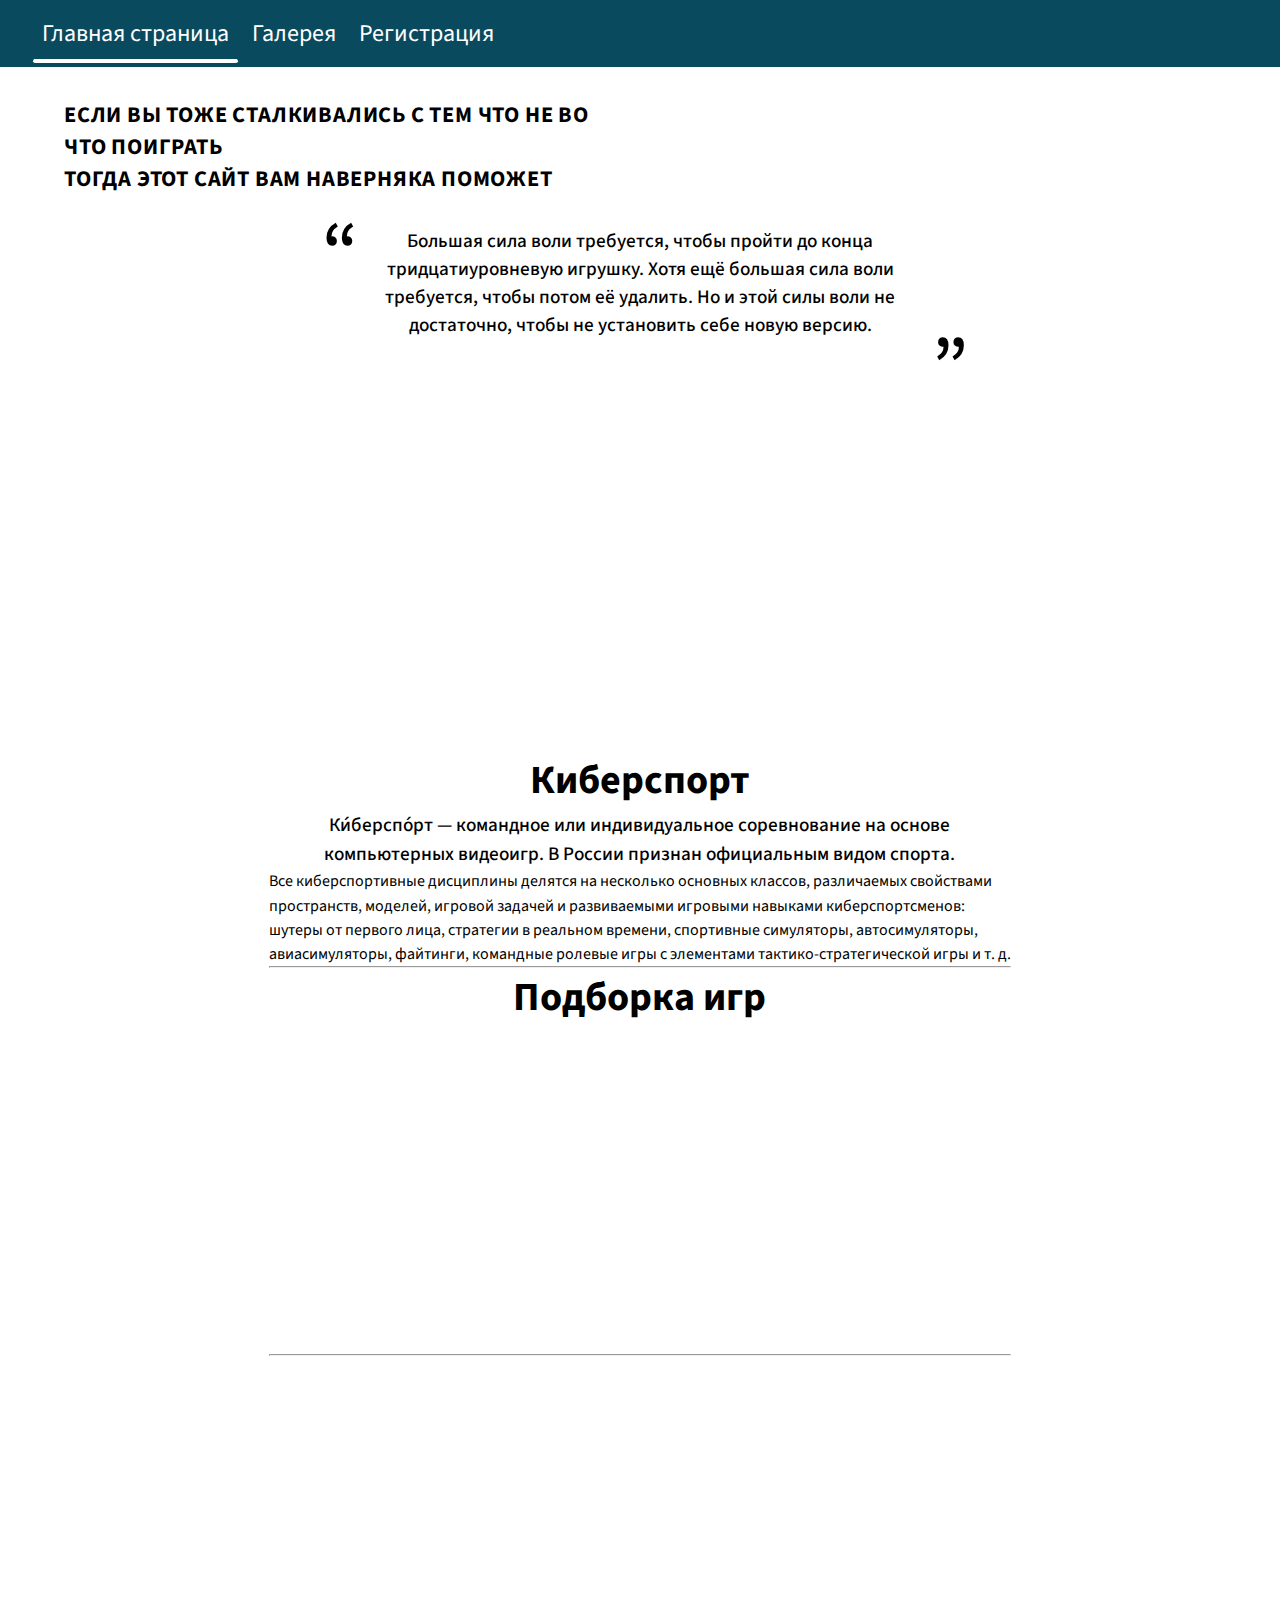
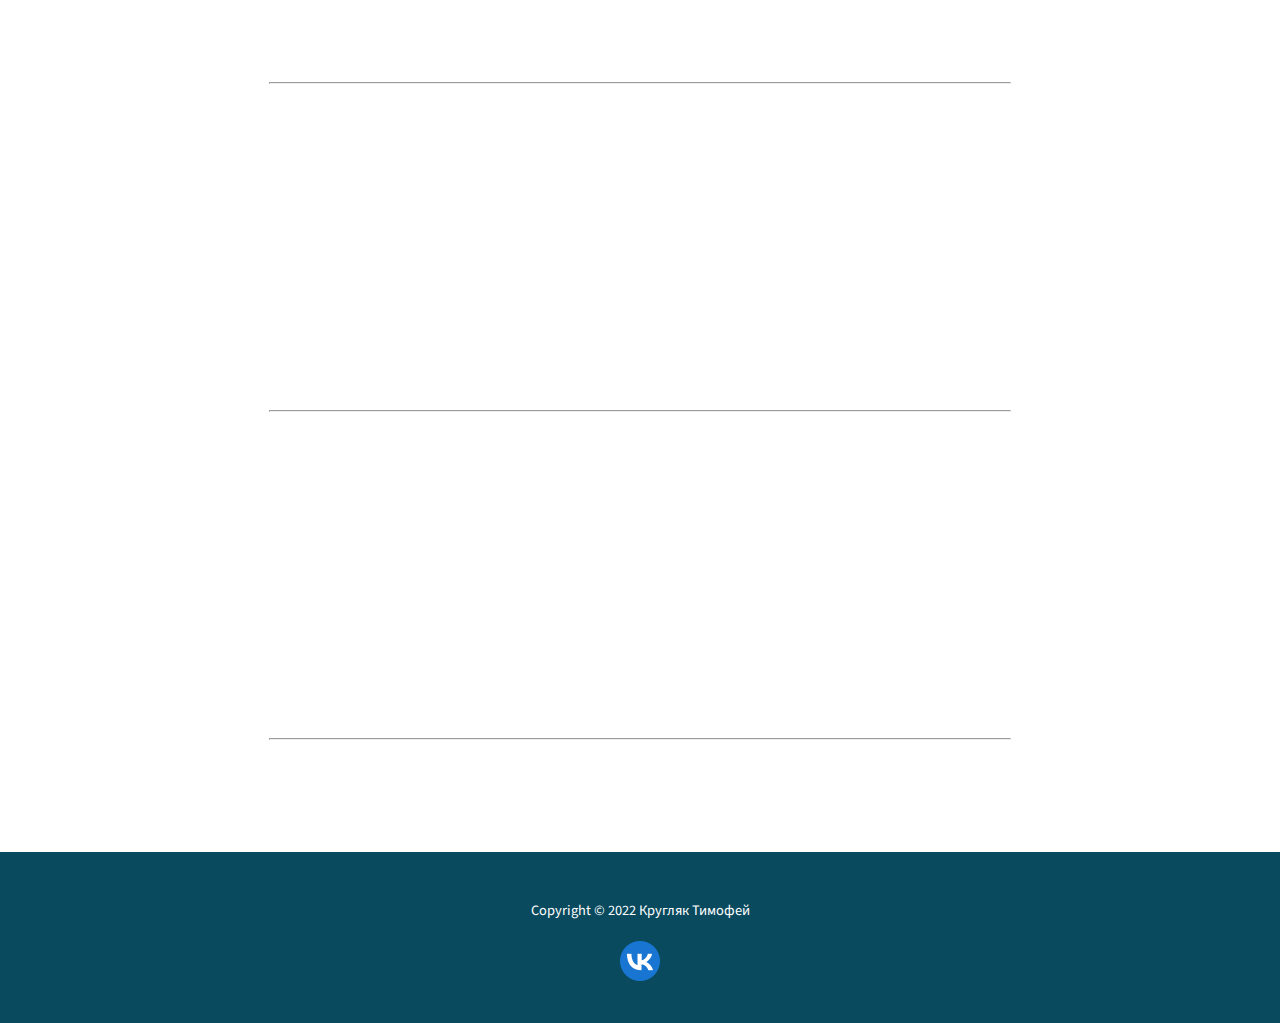
==== project/index.html @ 3a26e7e5 "Add files via upload" ====
<!DOCTYPE html>
<html lang="en">
<head>
    <meta charset="UTF-8">
    <meta http-equiv="X-UA-Compatible" content="IE=edge">
    <meta name="viewport" content="width=device-width, initial-scale=1.0">
    <title>Document</title>
    <link rel="stylesheet" href="style.css">
    <link rel="stylesheet" href="undo.css">
    <link href="https://unpkg.com/aos@2.3.1/dist/aos.css" rel="stylesheet">
    <script src="https://unpkg.com/aos@2.3.1/dist/aos.js"></script>
</head>
<body>
    <script>
        AOS.init();
      </script>
    <header>
        <nav>
            <a href="index.html" class="active">Главная страница</a>
            <a href="galary.html" >Галерея</a>
            <a href="reg.html" >Регистрация</a>
        </nav>
        <div class="header_img_container">
          <a href="https://www.youtube.com/watch?v=rdKFcoRB6pQ&ab_channel=PatauDodik" target="_blank"><img  src="img/icons8-сломанный-робот-64.png" alt=""></a>
        </div>
    </header>
    <main>
        <section class="hero">
            <div class="hero-left">
                <h1>Если вы тоже сталкивались с тем что не во что поиграть<br>тогда этот сайт вам наверняка поможет</h1>
            
            </div>
            <div class="hero-right">
                <img src="img/машина.jfif" alt="">
            </div>
        </section>
        <section class="quote">
            <h2>Большая сила воли требуется, чтобы пройти до конца тридцатиуровневую игрушку. Хотя ещё большая сила воли требуется, чтобы потом её удалить. Но и этой силы воли не достаточно, чтобы не установить себе новую версию.</h2>
        </section>
            <video src="Вот это спорт! КИБЕРСПОРТ.mp4" type="" autoplay muted loop="loop"></video>
        </section>
        <div class="deskription">
            <h2>Киберспорт</h2>
            <h3>Ки́берспо́рт — командное или индивидуальное соревнование на основе компьютерных видеоигр. В России признан официальным видом спорта.</h3>
            <p>Все киберспортивные дисциплины делятся на несколько основных классов, различаемых свойствами пространств, моделей, игровой задачей и развиваемыми игровыми навыками киберспортсменов: шутеры от первого лица, стратегии в реальном времени, спортивные симуляторы, автосимуляторы, авиасимуляторы, файтинги, командные ролевые игры с элементами тактико-стратегической игры и т. д.</p>
        <hr>
            <h2>Подборка игр</h2>
        <div data-aos="fade-left" data-aos-delay="200" data-aos-duration="800"    class="feature">
            <div class="feature_image margin">
                <img src="img/паладинс.jpg" alt="">
            </div>
            <div class="feature_text margin">
                <p>Paladins: Чемпионы королевства - это free-to-play шутер от первого лица, завязанный на классах персонажей.
                    Игра основана на красочном фэнтезийном сеттинге с участием чемпионов, играбельных персонажей, у которых есть своё уникальное оружие и навыки.</p>
            </div>
        </div>
        <hr>
        <div data-aos="fade-right" data-aos-delay="200" data-aos-duration="800"    class="feature">
            <div class="feature_image margin">
                <img src="img/овервотч.jpg " alt="">
            </div>
            <div class="feature_text margin">
                <p>Overwatch — многопользовательская компьютерная игра в жанре шутера от первого лица, разработанная и выпущенная компанией Blizzard Entertainment в 2016 году для Windows, PlayStation 4 и Xbox One и в 2019 году для Nintendo Switch.</p>
            </div>
        </div>
        <hr>
        <div data-aos="fade-left" data-aos-delay="200" data-aos-duration="800"  class="feature">
            <div class="feature_image margin">
                <img src="радуга.webp" alt="">
            </div>
            <div class="feature_text margin">
                <p>Tom Clancy’s Rainbow Six Осада) — тактический шутер от первого лица, разработанный Ubisoft для Windows, Xbox One и PlayStation 4. Игра была анонсирована Ubisoft 9 июня 2014 года на E3 и выпущена 1 декабря 2015 года, а ровно через пять лет, 1 декабря 2020 года, игра вышла для PlayStation 5 и Xbox Series X/S. Проект стал преемником закрытого Patriots. В геймплее сделан упор на разрушаемость окружающей обстановки и тактическое взаимодействие игроков.</p>
            </div>
        </div>
        <hr>
        <div data-aos="fade-right" data-aos-delay="200" data-aos-duration="800"    class="feature">
            <div class="feature_image margin">
                <img src="кс.jfif" alt="">
            </div>
            <div class="feature_text margin">
                <p> игроки делятся на две команды: террористов и подразделений специального назначения, после чего сражаются друг с другом несколько раундов, по результатам которых определяется команда-победитель. Игроку доступны разные режимы игры, меняющие условия поединка между командами, а также игра с ботами.</p>
            </div>
        </div>
        <hr>
        <div id="scrollTop">
            <img src="img/icons8-толстая-стрелка-вверх-64.png" alt="">
        </div>
        <script>
            document.querySelector('#scrollTop').addEventListener('click', ()=> {
                window.scrollTo({
                    top: 0,
                    behavior: "smooth"
                });
            })
        </script>
    </main>
    <footer>
        <div class="footer-container">
            <div class="icons-container"></div>
            <p>Copyright &copy; 2022 Кругляк Тимофей</p>
            <a href=""><img src="icons8-vk-в-круге-48.png" alt=""></a>
        </div>
    </footer>
</body>
</html>
---- project/style.css ----
@import url('https://fonts.googleapis.com/css2?family=Caveat:wght@400;700&family=Fira+Sans+Condensed:wght@400;500;700&family=Montserrat:wght@800&family=Neucha&family=Playfair+Display:wght@500&family=Source+Sans+Pro&display=swap');
* {
    margin: 0;
    padding: 0;
    box-sizing: border-box;
    font-family: 'Caveat', cursive;
font-family: 'Fira Sans Condensed', sans-serif;
font-family: 'Montserrat', sans-serif;
font-family: 'Neucha', cursive;
font-family: 'Playfair Display', serif;
font-family: 'Source Sans Pro', sans-serif;
}
body{
    overflow-x: hidden;
}
:root {
    --main-color:#094a5e;
    --second-color:#8B63A6 ;
}
header {
    width: 100%;
    padding: 1rem 2rem;
    background-color:var(--main-color);
    display: flex;
    align-items: center;
    justify-content: space-between;
}

nav > a {
    padding: 0.5rem;
    border: 2px solid transparent;
    text-decoration: none;
    font-size: 1.5rem;
    border-radius: 4px;
    color: white;
    transition: 0.3s ease;
}
nav > a:hover {
    background-color: #1e5d70;
    border-bottom: 4px solid white;
}
.active  {
    border-bottom: 4px solid white;
}
img {
    width: 100%;
    height: auto;
}
.header_img_container{
    width: 50px;
}
main{
    width: 90%;
    margin: 2rem auto;
}
.hero {
    display: flex;
    align-items: center;
}
.hero-left, .hero-right{
    flex: 50%;
    width: 50%;

}

.hero-left > h1 {
    font-size: 1.4rem;
    text-transform: uppercase;
    letter-spacing: 0.05rem;
    padding-right: 1rem;
}
.quote {
    width: 50%;
    margin: 2rem auto;
}
.quote > h2 {

    font-size: 1.2rem;
    font-weight: 500;
    height: fit-content;
    position: relative;
    text-align: center;
}
.quote > h2::after {
    content: "\201D";
    font-size: 5rem;
    position: absolute;
    right: -40px;
}
.quote > h2::before {
    content: "\201C";
    font-size: 5rem;
    position: absolute;
    left: -30px;
    top: -30px;
}
.video {
    width: 100%;
    margin-top: 4rem;
}
 video {
    width: 100%;
    margin: 5rem 0;
}
.column > img {
    transition: 0.4s ease-in-out;
}
.column > img:hover {
    transform: scale(1.14);
}
.deskription{
    width: 70%;
    display: flex;
    flex-direction: column;
    justify-content: center;
    padding: 2rem;
    margin: 2rem auto;
    border-radius: 1rem;
    text-align: center;
}
.deskription > h2 {
    font-size: 2.5rem;
    line-height: 151%;
    font-weight: 700;
}
.deskription > h3 {
    font-size: 1.2rem;
    line-height: 151%;
    font-weight: 500;
    color: black;
}
    .deskription > p {
        font-size: 1rem;
        line-height: 151%;
        margin-top: 0,4rem;
        text-align: left;
    }
.feature {
    display: flex;
    flex-direction: row-reverse;
    margin: 1rem 0;
    gap: 2rem;
}
.feature_image > img {
    width: 256px;
    height: 256px;
    object-fit: fill;
}
.feature_img {
    flex: 1;
}
.feature:nth-of-type(even) {
    flex-direction: row;
}
#scrollTop {
    width: 64px;
    height: 64px;
    position: fixed;
    bottom: 20px;
    right: 0px;
}
.form {
    width: 300px;
    display: flex;
    flex-direction: column;
    align-items: center;
    padding: 2rem 0.5rem;
    justify-content: center;
    background-color: #1e5d70;
    margin: 3rem auto;
    gap: 0.5rem;
}
.form > input{
    padding: 0.5rem 1rem;
    border-radius: 4px;
    width: 90%;
    border: none;
}
.form > input:focus{
    border:3px  solid #8B63A6 ; 
    outline: none;
} 
.form > textarea {
    padding: 0.5rem 1rem;
    border: none;
    border-radius: 3px;
    width: 90%;
    resize: vertical;
}
.form > textarea:focus{
    border:3px  solid #8B63A6 ; 
    outline: none;
} 
.form > button {
    padding: 0.5rem 1rem;
    border: none;
    border-radius: 3px;
    width: 90%;
}
.margin{
    margin-top: 2rem;
}
footer{
    margin-top: 5rem;
    padding: 2rem 3rem;
    width: 100%;
    background-color: var(--main-color);
}
.footer-container{
    display: flex;
    gap: 1rem;
    align-items: center;
    justify-content: center;
    flex-direction: column;
}
.footer-container > h3 {
    color: white;
    font-size: 1.1rem;
}
.footer-container > p {
    color: white;
    font-size: 0.9rem;
}
.icons-container {
    display: flex;
    gap: 0.3rem;
    flex-wrap: wrap;
}
.icons-container > img {
    width: 48px;
    height: 48px;
    object-fit: cover;
}
---- project/undo.css ----
* {
	margin: 0;
	padding: 0;
	box-sizing: border-box;
}
img {
	width: 100%;
	object-fit: cover;
	height: auto;
}

:link,:visited { text-decoration:none }
ul,ol { list-style:none }
h1,h2,h3,h4,h5,h6,pre,code { font-size:1em; }
ul,ol,li,h1,h2,h3,h4,h5,h6,pre,form,body,html,p,blockquote,fieldset,input
{ margin:0; padding:0 }
a img,:link img,:visited img { border:none }
address { font-style:normal }
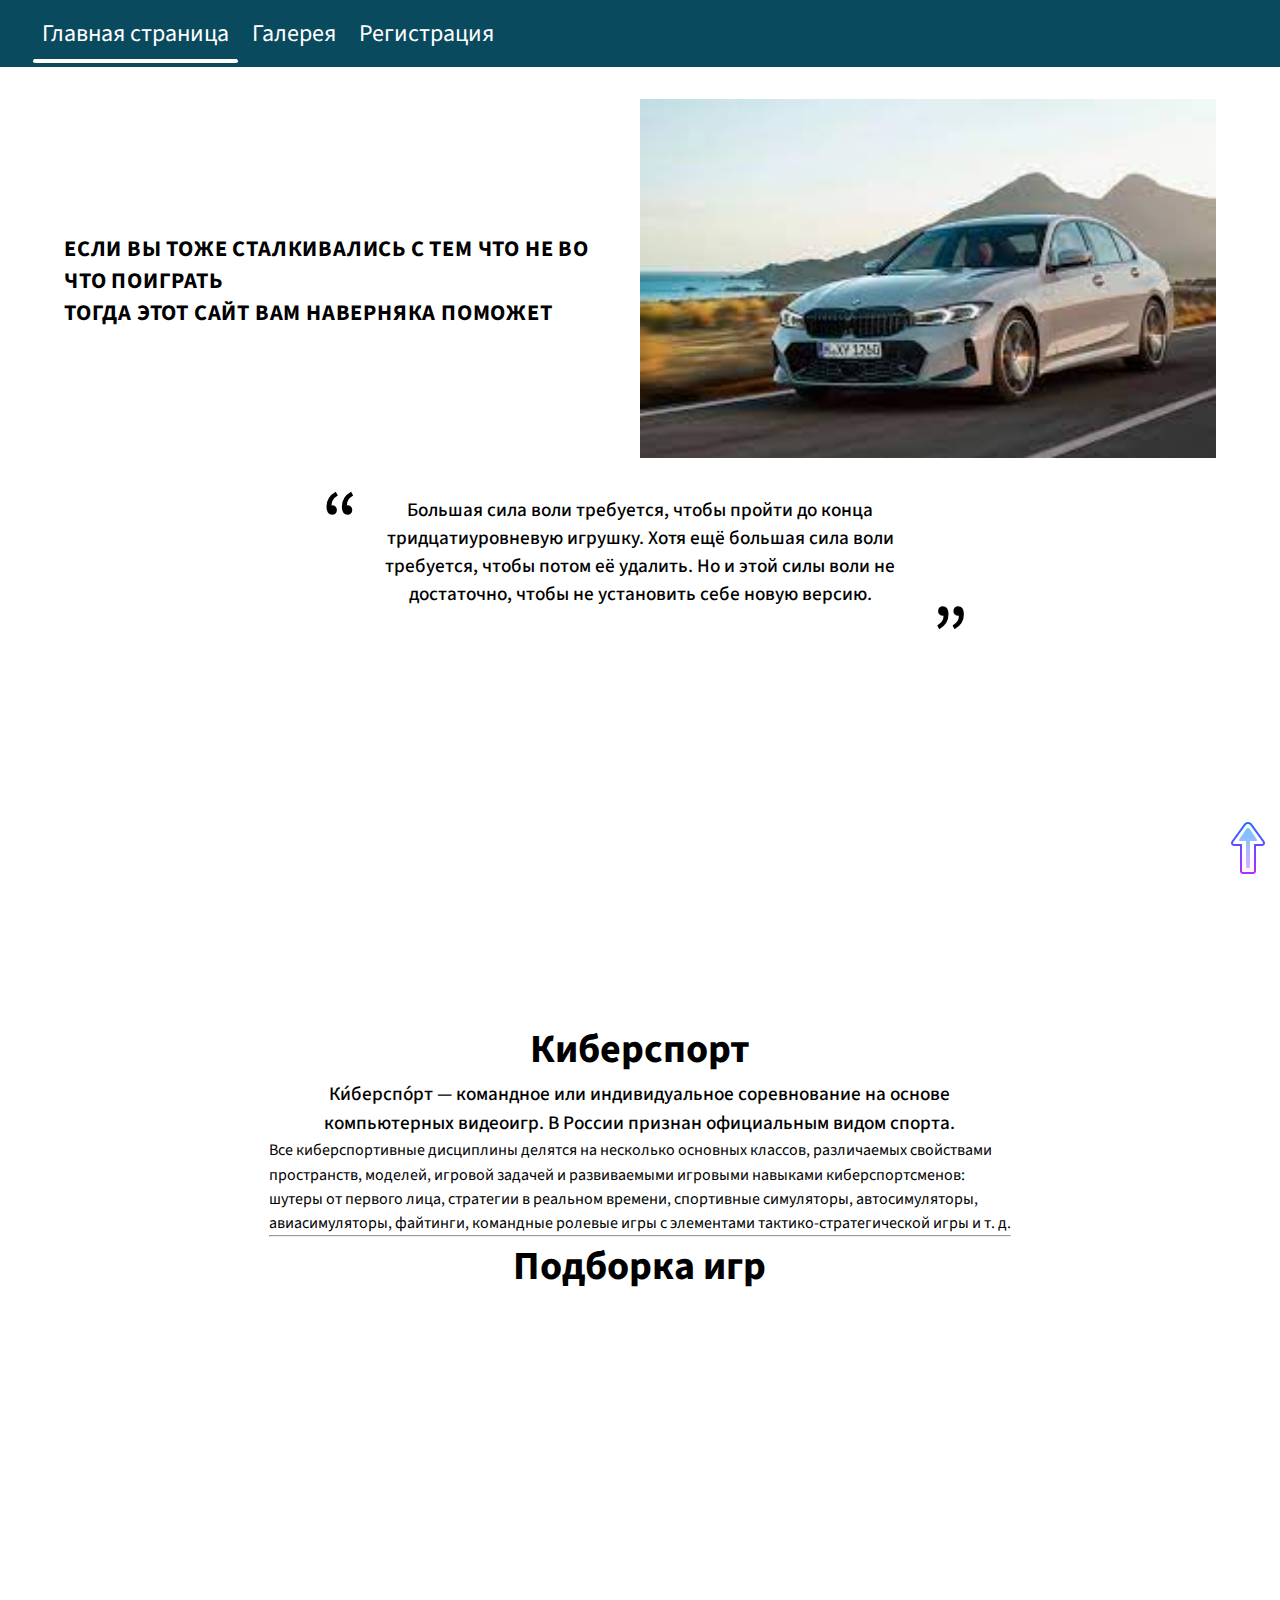
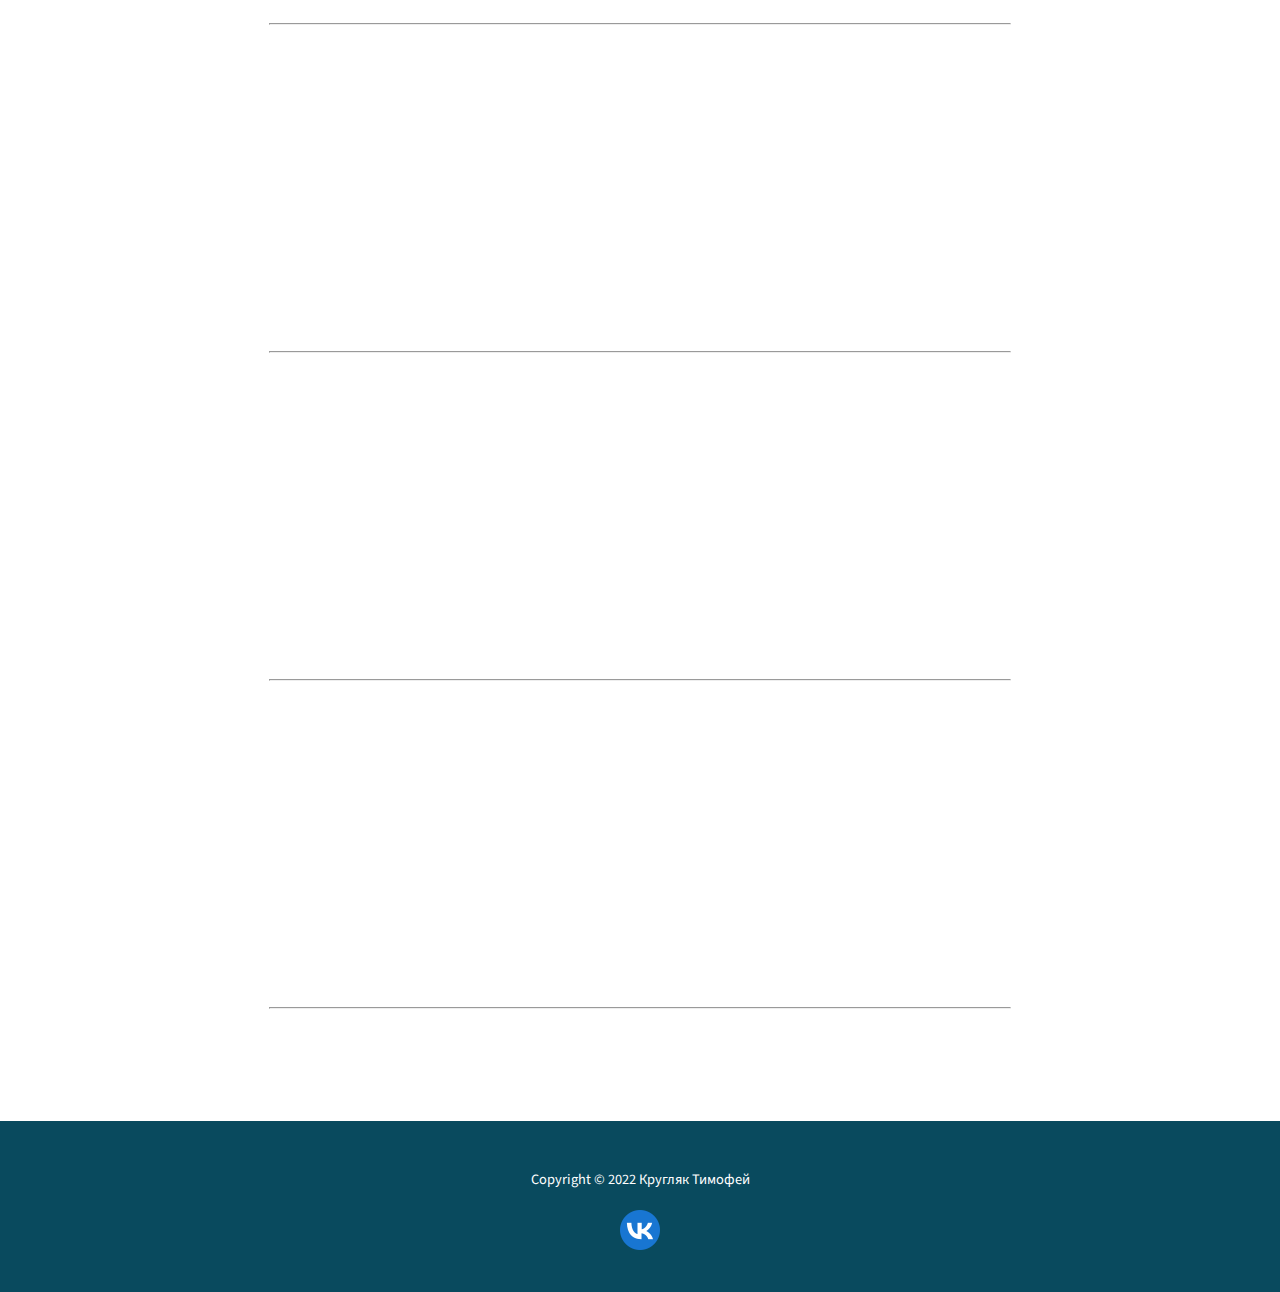
==== commit 63b6cdfb: "Add files via upload" ====
--- a/project/index.html
+++ b/project/index.html
@@ -31,7 +31,7 @@
             
             </div>
             <div class="hero-right">
-                <img src="img/машина.jfif" alt="">
+                <img src="машина.jfif" alt="">
             </div>
         </section>
         <section class="quote">
@@ -47,7 +47,7 @@
             <h2>Подборка игр</h2>
         <div data-aos="fade-left" data-aos-delay="200" data-aos-duration="800"    class="feature">
             <div class="feature_image margin">
-                <img src="img/паладинс.jpg" alt="">
+                <img src="паладинс.jpg" alt="">
             </div>
             <div class="feature_text margin">
                 <p>Paladins: Чемпионы королевства - это free-to-play шутер от первого лица, завязанный на классах персонажей.
@@ -57,7 +57,7 @@
         <hr>
         <div data-aos="fade-right" data-aos-delay="200" data-aos-duration="800"    class="feature">
             <div class="feature_image margin">
-                <img src="img/овервотч.jpg " alt="">
+                <img src="овервотч.jpg " alt="">
             </div>
             <div class="feature_text margin">
                 <p>Overwatch — многопользовательская компьютерная игра в жанре шутера от первого лица, разработанная и выпущенная компанией Blizzard Entertainment в 2016 году для Windows, PlayStation 4 и Xbox One и в 2019 году для Nintendo Switch.</p>
@@ -83,7 +83,7 @@
         </div>
         <hr>
         <div id="scrollTop">
-            <img src="img/icons8-толстая-стрелка-вверх-64.png" alt="">
+            <img src="icons8-толстая-стрелка-вверх-64.png" alt="">
         </div>
         <script>
             document.querySelector('#scrollTop').addEventListener('click', ()=> {
